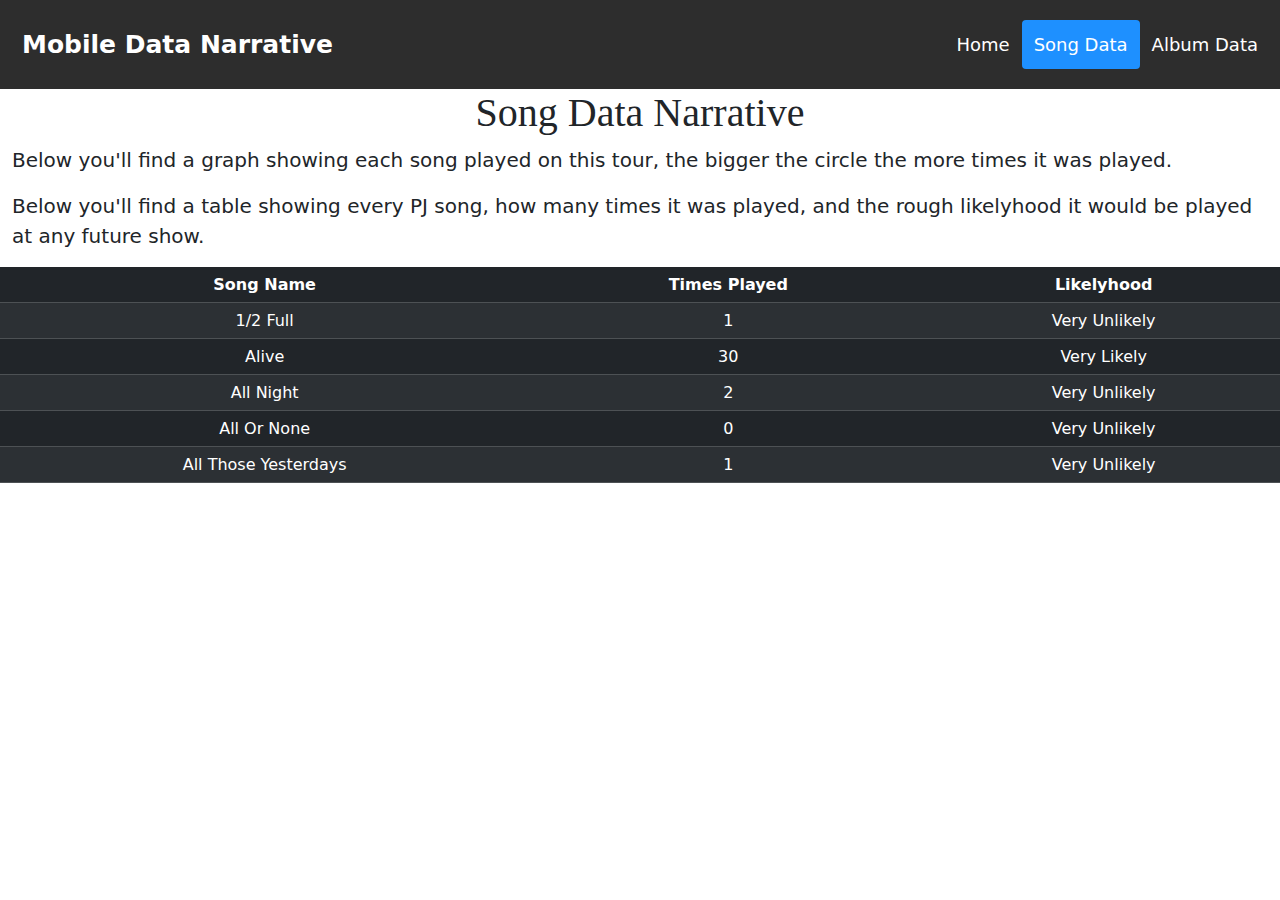
==== index2.html @ e607b49c "Multiple pages + songdata.json" ====
<html>

<head>
    <title>Mobile Data Narrative - Page 2</title>
    <link rel="stylesheet" href="style.css">
    <meta charset="utf-8">
    <script src="https://d3js.org/d3.v4.js"></script>
    <script src="https://d3js.org/d3-scale-chromatic.v1.min.js"></script>
    <link href="https://cdn.jsdelivr.net/npm/bootstrap@5.3.3/dist/css/bootstrap.min.css" rel="stylesheet"
        integrity="sha384-QWTKZyjpPEjISv5WaRU9OFeRpok6YctnYmDr5pNlyT2bRjXh0JMhjY6hW+ALEwIH" crossorigin="anonymous">
    <script src="https://cdn.jsdelivr.net/npm/bootstrap@5.3.3/dist/js/bootstrap.bundle.min.js"
        integrity="sha384-YvpcrYf0tY3lHB60NNkmXc5s9fDVZLESaAA55NDzOxhy9GkcIdslK1eN7N6jIeHz" crossorigin="anonymous">
        </script>
    <meta name='viewport' content='width=device-width, initial-scale=1.0'>
</head>

<body>
    <div class="header">
        <a href="#default" class="logo">Mobile Data Narrative</a>
        <div class="header-right">
            <a href="index.html">Home</a>
            <a class="active" href="index2.html">Song Data</a>
            <a href="index3.html">Album Data</a>
        </div>
    </div>
    
    <div class="container-fluid">
        <h1>Song Data Narrative</h1>
        <p>Below you'll find a graph showing each song played on this tour, the bigger the circle the more times it was played.</p>
    </div>

    <div id="my_dataviz"></div>
    <script>
        // set the dimensions and margins of the graph
        var width = 460
        var height = 460
        
        // append the svg object to the body of the page
        var svg = d3.select("#my_dataviz")
          .append("svg")
            .attr("width", width)
            .attr("height", height)
        
        // Read data
        d3.csv("https://raw.githubusercontent.com/holtzy/data_to_viz/master/Example_dataset/11_SevCatOneNumNestedOneObsPerGroup.csv", function(data) {
        
          // Filter a bit the data -> more than 1 million inhabitants
          data = data.filter(function(d){ return d.value>10000000 })
        
          // Color palette for continents?
          var color = d3.scaleOrdinal()
            .domain(["Asia", "Europe", "Africa", "Oceania", "Americas"])
            .range(d3.schemeSet1);
        
          // Size scale for countries
          var size = d3.scaleLinear()
            .domain([0, 1400000000])
            .range([7,55])  // circle will be between 7 and 55 px wide
        
          // create a tooltip
          var Tooltip = d3.select("#my_dataviz")
            .append("div")
            .style("opacity", 0)
            .attr("class", "tooltip")
            .style("background-color", "white")
            .style("border", "solid")
            .style("border-width", "2px")
            .style("border-radius", "5px")
            .style("padding", "5px")
        
          // Three function that change the tooltip when user hover / move / leave a cell
          var mouseover = function(d) {
            Tooltip
              .style("opacity", 1)
          }
          var mousemove = function(d) {
            Tooltip
              .html('<u>' + d.key + '</u>' + "<br>" + d.value + " inhabitants")
              .style("left", (d3.mouse(this)[0]+20) + "px")
              .style("top", (d3.mouse(this)[1]) + "px")
          }
          var mouseleave = function(d) {
            Tooltip
              .style("opacity", 0)
          }
        
          // Initialize the circle: all located at the center of the svg area
          var node = svg.append("g")
            .selectAll("circle")
            .data(data)
            .enter()
            .append("circle")
              .attr("class", "node")
              .attr("r", function(d){ return size(d.value)})
              .attr("cx", width / 2)
              .attr("cy", height / 2)
              .style("fill", function(d){ return color(d.region)})
              .style("fill-opacity", 0.8)
              .attr("stroke", "black")
              .style("stroke-width", 1)
              .on("mouseover", mouseover) // What to do when hovered
              .on("mousemove", mousemove)
              .on("mouseleave", mouseleave)
              .call(d3.drag() // call specific function when circle is dragged
                   .on("start", dragstarted)
                   .on("drag", dragged)
                   .on("end", dragended));
        
          // Features of the forces applied to the nodes:
          var simulation = d3.forceSimulation()
              .force("center", d3.forceCenter().x(width / 2).y(height / 2)) // Attraction to the center of the svg area
              .force("charge", d3.forceManyBody().strength(.1)) // Nodes are attracted one each other of value is > 0
              .force("collide", d3.forceCollide().strength(.2).radius(function(d){ return (size(d.value)+3) }).iterations(1)) // Force that avoids circle overlapping
        
          // Apply these forces to the nodes and update their positions.
          // Once the force algorithm is happy with positions ('alpha' value is low enough), simulations will stop.
          simulation
              .nodes(data)
              .on("tick", function(d){
                node
                    .attr("cx", function(d){ return d.x; })
                    .attr("cy", function(d){ return d.y; })
              });
        
          // What happens when a circle is dragged?
          function dragstarted(d) {
            if (!d3.event.active) simulation.alphaTarget(.03).restart();
            d.fx = d.x;
            d.fy = d.y;
          }
          function dragged(d) {
            d.fx = d3.event.x;
            d.fy = d3.event.y;
          }
          function dragended(d) {
            if (!d3.event.active) simulation.alphaTarget(.03);
            d.fx = null;
            d.fy = null;
          }
        
        })       
        </script>

<div class="container-fluid">
    <div class="row">
        <p>Below you'll find a table showing every PJ song, how many times it was played, 
            and the rough likelyhood it would be played at any future show. 
        </p>
    </div>
</div>

    <div class="row table-responsive">
        <div class="col-md-3"></div>
        <div id='pjtable' class="col-md-6 table"></div>
        <div class="col-md-3"></div>
    </div>

    <script>
        const dataArray = [
            {
                name: '1/2 Full',
                count: '1',
                tier: 'Very Unlikely',
            },
            {
                name: 'Alive',
                count: '30',
                tier: 'Very Likely',
            },
            {
                name: 'All Night',
                count: '2',
                tier: 'Very Unlikely',
            },
            {
                name: 'All Or None',
                count: '0',
                tier: 'Very Unlikely',
            },
            {
                name: 'All Those Yesterdays',
                count: '1',
                tier: 'Very Unlikely',
            },
        ];
        //If we call this function without a parameter, by default it will use an empty array
        const createTable = (data = []) => {
            let table = `<table class="table table-dark text-center table-striped">
            <thead>
                <tr>
                    <th>Song Name</th>
                    <th>Times Played</th>
                    <th>Likelyhood</th>
                </tr>
            </thead>
            <tbody>`;
            if (Array.isArray(data) && data.length > 0) {
                for (let x = 0; x < data.length; x++) {
                    //Create every row inside of the for loop
                    table += `<tr>
                <td>${data[x].name}</td>
                <td>${data[x].count}</td>
                <td>${data[x].tier}</td>
            </tr>`;
                }
            }
            return table += `</tbody></table>`;
        }

        document.getElementById('pjtable').innerHTML = createTable(dataArray);
    </script>
</body>

</html>
---- style.css ----
body {
    margin: 0;
    font-family: Verdana, Geneva, Tahoma, sans-serif;
}

h1 {
    font-family: fantasy;
    font-size: 150px;
    text-align: center;
}

p {
    font-size: 20px;
    text-align: left;
}

#headertext {
    color: white;
}

.pjbackground {
    background-image: url('https://cms.kerrang.com/images/2024/04/_1200x630_crop_center-center_82_none/PEARL-JAM-WEB-SLEEVE-2024.jpg?mtime=1713173715');
    background-repeat: no-repeat;
    background-size: cover;
    background-position-x: center;
}

.dmbackground {
    background-image: url('https://i.ytimg.com/vi/U9H2melFKTE/sddefault.jpg?sqp=-oaymwEWCJADEOEBIAQqCghqEJQEGHgg6AJIWg&rs=AMzJL3mi-mYtfalIr_dz52oIk_ig5rtWuA');
    background-repeat: no-repeat;
    background-size: cover;
    background-position-x: center;
}

.steviebackground {
    background-image: url('https://i.ytimg.com/vi/N7dvd_MjRb0/sddefault.jpg?sqp=-oaymwEWCJADEOEBIAQqCghqEJQEGHgg6AJIWg&rs=AMzJL3nVXShEI2wKZC3LdyDICxYIqrQ-QA');
    background-repeat: no-repeat;
    background-size: cover;
    background-position-x: center;
}

.youtube-video {
    aspect-ratio: 16/9;
    width: 100%;
    max-width: 720px;
}

.header {
    overflow: hidden;
    background-color: #2d2d2d;
    padding: 20px 10px;
}

.header a {
    float: left;
    color: white;
    text-align: center;
    padding: 12px;
    text-decoration: none;
    font-size: 18px;
    line-height: 25px;
    border-radius: 4px;
}

.header a.logo {
    font-size: 25px;
    font-weight: bold;
}

.header a:hover {
    background-color: #ddd;
    color: white;
}

.header a.active {
    background-color: dodgerblue;
    color: white;
}

.header-right {
    float: right;
}

@media screen and (max-width: 500px) {
    .header a {
        float: none;
        display: block;
        text-align: left;
    }

    .header-right {
        float: none;
    }
}
.node:hover{
    stroke-width: 7px !important;
    opacity: 1 !important;
}
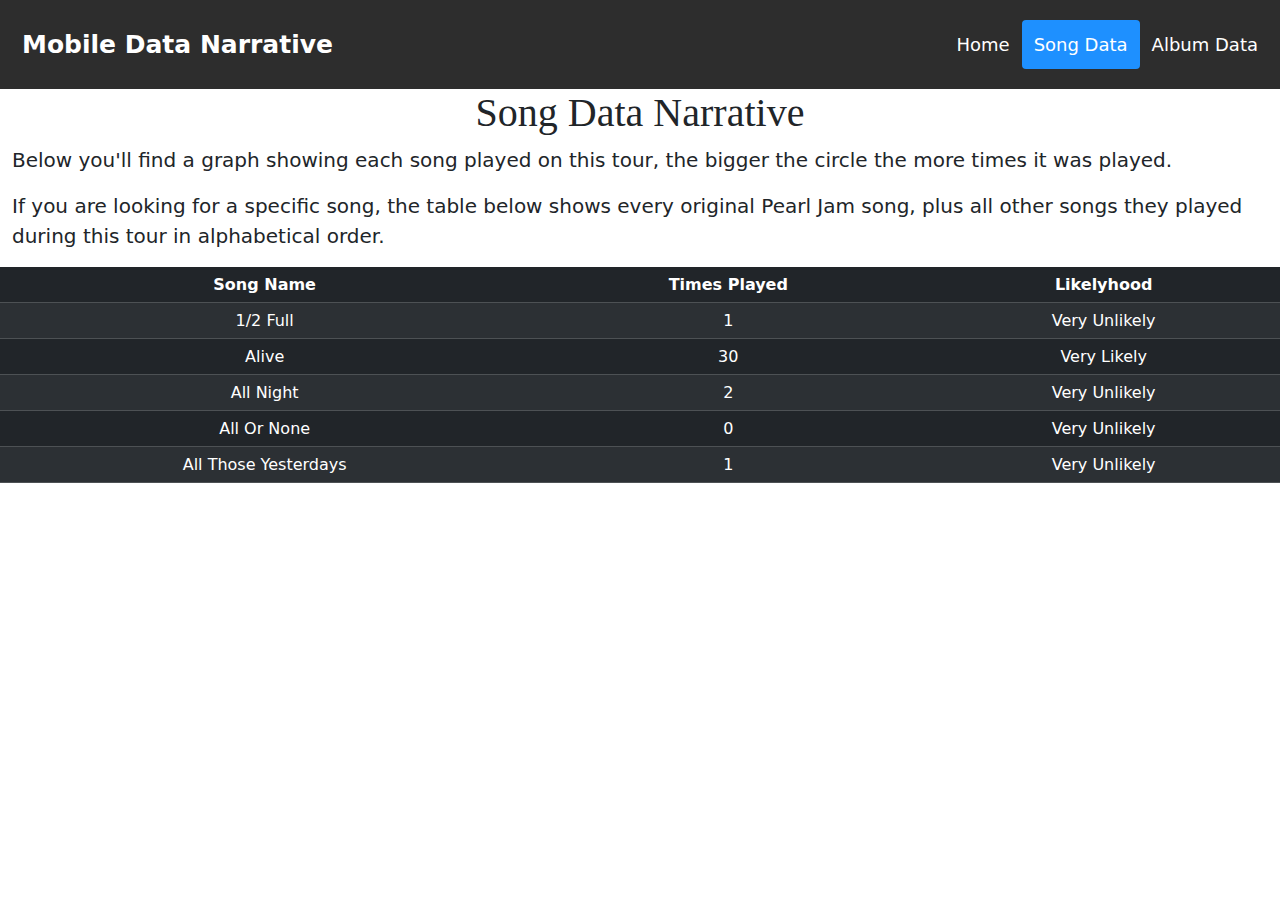
==== commit 343d5f51: "All work up to Jack Meeting" ====
--- a/index2.html
+++ b/index2.html
@@ -16,7 +16,7 @@
 
 <body>
     <div class="header">
-        <a href="#default" class="logo">Mobile Data Narrative</a>
+        <a href="index.html" class="logo">Mobile Data Narrative</a>
         <div class="header-right">
             <a href="index.html">Home</a>
             <a class="active" href="index2.html">Song Data</a>
@@ -29,36 +29,36 @@
         <p>Below you'll find a graph showing each song played on this tour, the bigger the circle the more times it was played.</p>
     </div>
 
-    <div id="my_dataviz"></div>
+    <div id="song_circlepack"></div>
     <script>
         // set the dimensions and margins of the graph
-        var width = 460
-        var height = 460
+        var width = 920 //Try filling in "50%" or "auto"
+        var height = 460 //Will need to scale the size of the circles as well
         
         // append the svg object to the body of the page
-        var svg = d3.select("#my_dataviz")
+        var svg = d3.select("#song_circlepack")
           .append("svg")
             .attr("width", width)
             .attr("height", height)
         
         // Read data
-        d3.csv("https://raw.githubusercontent.com/holtzy/data_to_viz/master/Example_dataset/11_SevCatOneNumNestedOneObsPerGroup.csv", function(data) {
-        
-          // Filter a bit the data -> more than 1 million inhabitants
-          data = data.filter(function(d){ return d.value>10000000 })
-        
-          // Color palette for continents?
+        d3.csv("https://raw.githubusercontent.com/paytoneross/Mobile-Data-Narrative/refs/heads/main/songdata.json", function(data) {
+        
+          // Filter the data -> only songs that were played at least once
+          data = data.filter(function(d){ return d.count>0 })
+        
+          // Color palette for likelyhood tier?
           var color = d3.scaleOrdinal()
-            .domain(["Asia", "Europe", "Africa", "Oceania", "Americas"])
+            .domain(["Very Likely", "Likely", "Unlikely", "Very Unlikely"])
             .range(d3.schemeSet1);
         
-          // Size scale for countries
+          // Size scale for circles, scale by play count
           var size = d3.scaleLinear()
-            .domain([0, 1400000000])
+            .domain([0, 30])
             .range([7,55])  // circle will be between 7 and 55 px wide
         
           // create a tooltip
-          var Tooltip = d3.select("#my_dataviz")
+          var Tooltip = d3.select("#song_circlepack")
             .append("div")
             .style("opacity", 0)
             .attr("class", "tooltip")
@@ -75,7 +75,7 @@
           }
           var mousemove = function(d) {
             Tooltip
-              .html('<u>' + d.key + '</u>' + "<br>" + d.value + " inhabitants")
+              .html('<u>' + d.name + '</u>' + "<br>" + "Times Played: " + d.count + "<br>" + "Likelyhood: " + d.tier)
               .style("left", (d3.mouse(this)[0]+20) + "px")
               .style("top", (d3.mouse(this)[1]) + "px")
           }
@@ -91,10 +91,10 @@
             .enter()
             .append("circle")
               .attr("class", "node")
-              .attr("r", function(d){ return size(d.value)})
+              .attr("r", function(d){ return size(d.count)})
               .attr("cx", width / 2)
               .attr("cy", height / 2)
-              .style("fill", function(d){ return color(d.region)})
+              .style("fill", function(d){ return color(d.tier)})
               .style("fill-opacity", 0.8)
               .attr("stroke", "black")
               .style("stroke-width", 1)
@@ -110,7 +110,7 @@
           var simulation = d3.forceSimulation()
               .force("center", d3.forceCenter().x(width / 2).y(height / 2)) // Attraction to the center of the svg area
               .force("charge", d3.forceManyBody().strength(.1)) // Nodes are attracted one each other of value is > 0
-              .force("collide", d3.forceCollide().strength(.2).radius(function(d){ return (size(d.value)+3) }).iterations(1)) // Force that avoids circle overlapping
+              .force("collide", d3.forceCollide().strength(.2).radius(function(d){ return (size(d.count)+3) }).iterations(1)) // Force that avoids circle overlapping
         
           // Apply these forces to the nodes and update their positions.
           // Once the force algorithm is happy with positions ('alpha' value is low enough), simulations will stop.
@@ -143,16 +143,16 @@
 
 <div class="container-fluid">
     <div class="row">
-        <p>Below you'll find a table showing every PJ song, how many times it was played, 
-            and the rough likelyhood it would be played at any future show. 
+        <p>If you are looking for a specific song, the table below shows every original Pearl Jam song, 
+            plus all other songs they played during this tour in alphabetical order.  
         </p>
     </div>
 </div>
 
     <div class="row table-responsive">
-        <div class="col-md-3"></div>
-        <div id='pjtable' class="col-md-6 table"></div>
-        <div class="col-md-3"></div>
+        <div class="col-md-4"></div>
+        <div id='pjtable' class="col-md-4 table"></div>
+        <div class="col-md-4"></div>
     </div>
 
     <script>
--- a/style.css
+++ b/style.css
@@ -1,6 +1,9 @@
 body {
     margin: 0;
+    padding: 0;
+    overflow-x: hidden;
     font-family: Verdana, Geneva, Tahoma, sans-serif;
+    background-color: #c7c7c7;
 }
 
 h1 {
@@ -14,10 +17,6 @@
     text-align: left;
 }
 
-#headertext {
-    color: white;
-}
-
 .pjbackground {
     background-image: url('https://cms.kerrang.com/images/2024/04/_1200x630_crop_center-center_82_none/PEARL-JAM-WEB-SLEEVE-2024.jpg?mtime=1713173715');
     background-repeat: no-repeat;
@@ -25,23 +24,16 @@
     background-position-x: center;
 }
 
-.dmbackground {
-    background-image: url('https://i.ytimg.com/vi/U9H2melFKTE/sddefault.jpg?sqp=-oaymwEWCJADEOEBIAQqCghqEJQEGHgg6AJIWg&rs=AMzJL3mi-mYtfalIr_dz52oIk_ig5rtWuA');
-    background-repeat: no-repeat;
-    background-size: cover;
-    background-position-x: center;
-}
-
-.steviebackground {
-    background-image: url('https://i.ytimg.com/vi/N7dvd_MjRb0/sddefault.jpg?sqp=-oaymwEWCJADEOEBIAQqCghqEJQEGHgg6AJIWg&rs=AMzJL3nVXShEI2wKZC3LdyDICxYIqrQ-QA');
-    background-repeat: no-repeat;
-    background-size: cover;
-    background-position-x: center;
+.narrowtable
+{
+    max-width: 50%;
+    margin-left: auto;
+    margin-right: auto;
 }
 
 .youtube-video {
     aspect-ratio: 16/9;
-    width: 100%;
+    width: 50%;
     max-width: 720px;
 }
 
